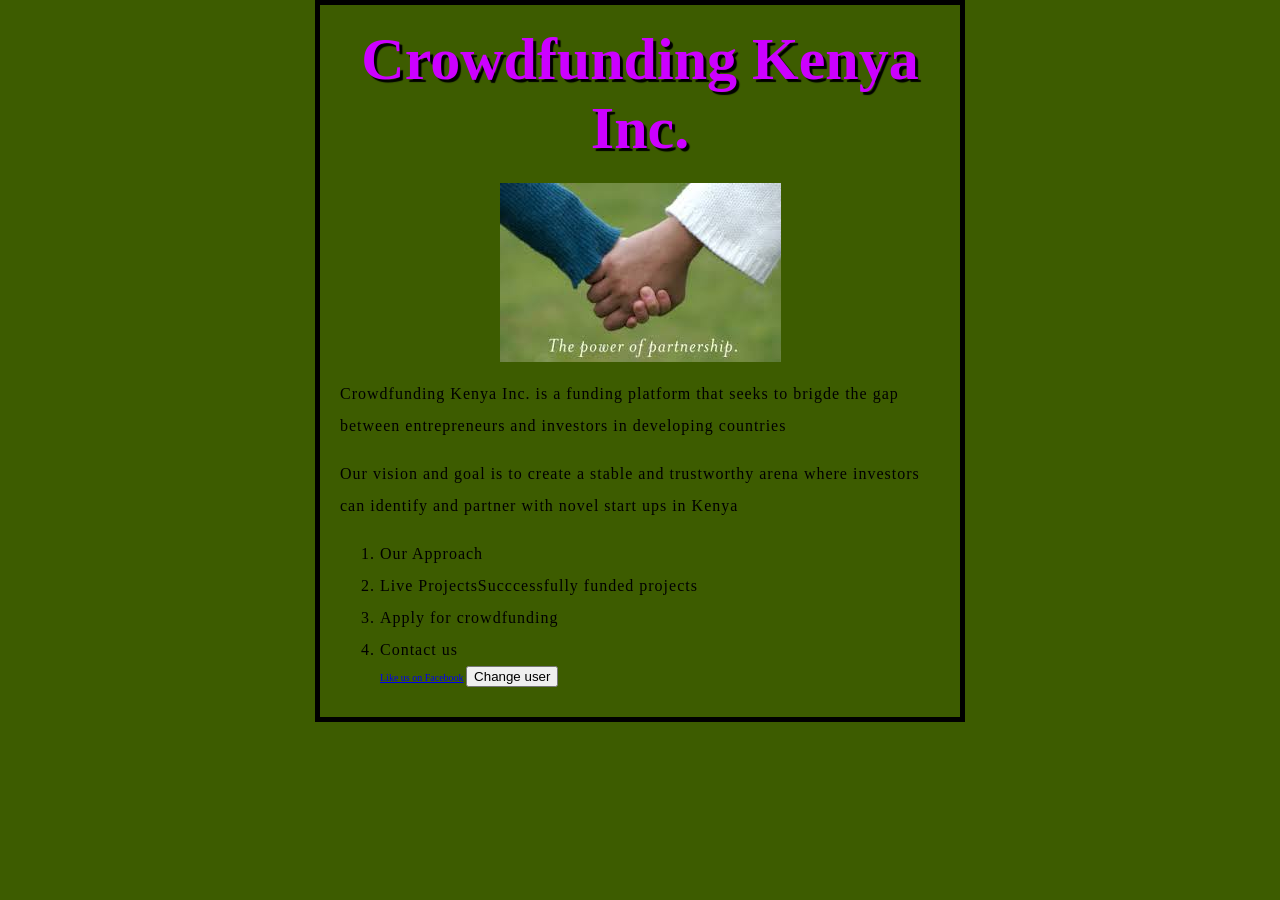
==== index.html @ b6a8b896 "Test github hosting" ====
<!DOCTYPE html>
<html>
	<head>
		<meta charset="utf-8">
		<title>My test page</title>
		<link href="styles/crowdfunding.css" rel="stylesheet" type="text/css">
		<link href='http://fonts.googleapis.com/css?family=Source+Sans+Pro:600' rel='stylesheet' type='text/css'>
	</head>
	<body>
		<h1>Crowdfunding Kenya Inc.</h1>
		<img src="images/Web front image.jpeg" alt="My test image">
		<p>Crowdfunding Kenya Inc. is a funding platform that seeks to brigde the gap between entrepreneurs and investors in developing countries</p>
		<p>Our vision and goal is to create a stable and trustworthy arena where investors can identify and partner with novel start ups in Kenya</p>
		<ol>
			<li>Our Approach</li>
			<li>Live Projects</li.
			<li>Succcessfully funded projects</li>
			<li>Apply for crowdfunding</li>
			<li>Contact us</li>
			
			<a href="https://www.facebook.com/cfundKenya">Like us on Facebook</a>
			
			<button>Change user</button>
			
			<script src="scripts/main.js"></script>
	</body>
</html>
---- styles/crowdfunding.css ----
html {
  font-size: 10px; /* px means 'pixels': the base font size is now 10 pixels high  */
  font-family: placeholder: this should be the rest of the output you got from Google fonts
  background-color: #CC00FF;
}

h1 {
  font-size: 60px;
  text-align: center;
  margin: 0;
  padding: 20px 0;
  color: #CC00FF;
  text-shadow: 3px 3px 1px black;
}

p, li {
  font-size: 16px;    
  line-height: 2;
  letter-spacing: 1px;
}

body {
  width: 600px;
  margin: 0 auto;
  background-color: #3D5C00;
  padding: 0 20px 20px 20px;
  border: 5px solid black;
}

img {
  display: block;
  margin: 0 auto;
}
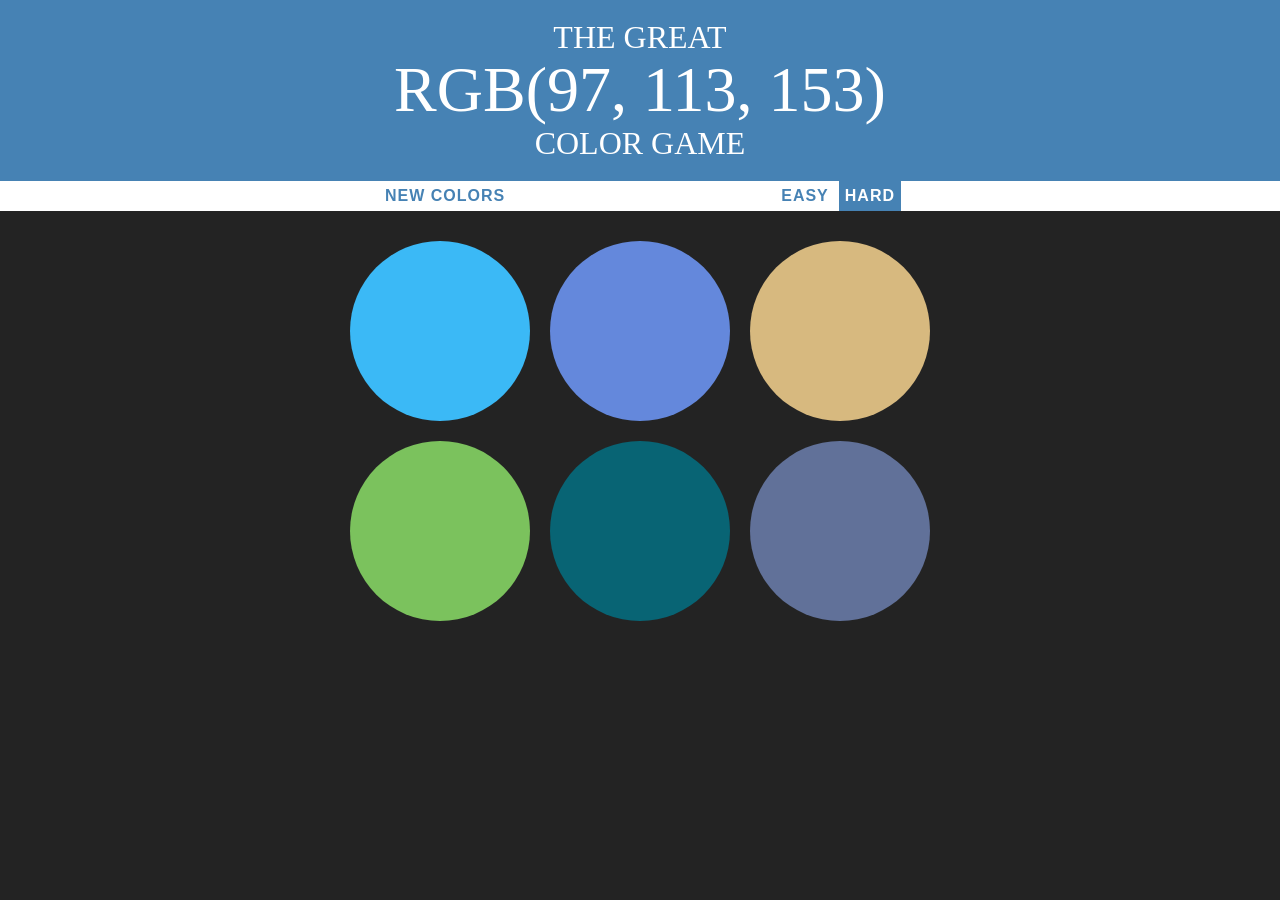
==== commit 3d850fb2: "Color coding game demo" ====
--- a/index.html
+++ b/index.html
@@ -1,27 +1,30 @@
 <!DOCTYPE html>
 <html>
-	<head>
-		<meta charset="utf-8">
-		<title>My test page</title>
-		<link href="styles/crowdfunding.css" rel="stylesheet" type="text/css">
-		<link href='http://fonts.googleapis.com/css?family=Source+Sans+Pro:600' rel='stylesheet' type='text/css'>
-	</head>
-	<body>
-		<h1>Crowdfunding Kenya Inc.</h1>
-		<img src="images/Web front image.jpeg" alt="My test image">
-		<p>Crowdfunding Kenya Inc. is a funding platform that seeks to brigde the gap between entrepreneurs and investors in developing countries</p>
-		<p>Our vision and goal is to create a stable and trustworthy arena where investors can identify and partner with novel start ups in Kenya</p>
-		<ol>
-			<li>Our Approach</li>
-			<li>Live Projects</li.
-			<li>Succcessfully funded projects</li>
-			<li>Apply for crowdfunding</li>
-			<li>Contact us</li>
-			
-			<a href="https://www.facebook.com/cfundKenya">Like us on Facebook</a>
-			
-			<button>Change user</button>
-			
-			<script src="scripts/main.js"></script>
-	</body>
+    <head>
+        <title>Color Game</title>
+        <link rel="stylesheet" type="text/css" href="color.css">
+    </head>
+    <body>
+        <h1>The Great
+            <br>
+            <span id="colorDisplay">RGB</span> 
+            <br>
+            Color Game
+        </h1>
+        <div id="stripe">
+            <button id="reset">New Colors</button>
+            <span id="message"></span>
+            <button class="mode">Easy</button>
+            <button class = "mode Selected">Hard</button>
+        </div>
+        <div id="container">
+            <div class="square"></div>
+            <div class="square"></div>
+            <div class="square"></div>
+            <div class="square"></div>
+            <div class="square"></div>
+            <div class="square"></div>
+        </div>
+        <script type="text/javascript" src="color.js"></script>
+    </body>
 </html>
--- a/color.css
+++ b/color.css
@@ -0,0 +1,77 @@
+body {
+    background-color: #232323; 
+    margin: 0;
+    font-family: "Montserrat", "Avenir"    
+}
+
+h1 {
+    color: white;
+    line-height: 1.1;
+    font-weight: normal;
+    text-transform: uppercase;
+    text-align: center;
+    background-color: steelblue;
+    margin: 0;
+    padding : 20px 0;
+}
+
+#container {
+    margin: 20px auto;
+    max-width: 600px;
+}
+.square {
+    width: 30%;
+    background: purple;
+    padding-bottom: 30%;
+    float: left;
+    margin: 1.66%;
+    border-radius: 50%;
+    transition: background 0.6s;
+    -webkit-transition: background 0.6s;
+    -moz-transition: background 0.6s;
+}
+
+/* span {
+    color: white;
+} */
+
+#colorDisplay {
+    font-size: 200%;
+}
+
+#stripe{
+    background-color: white;
+    height: 30px;
+    text-align: center;
+    color: black;
+}
+
+.Selected {
+    color:white;
+    background-color: steelblue;
+}
+
+button {
+    border: none;
+    background: none;
+    text-transform: uppercase;
+    height: 100%;
+    font-weight: 700;
+    color: steelblue;
+    letter-spacing: 1px;
+    font-size:inherit;
+    transition: all 0.3s;
+    -webkit-transition: background 0.6s;
+    -moz-transition: background 0.6s;
+    outline: none;
+}
+
+button:hover {
+    color:white;
+    background-color: steelblue;
+}
+
+#message {
+    display: inline-block;
+    width: 20%;
+}
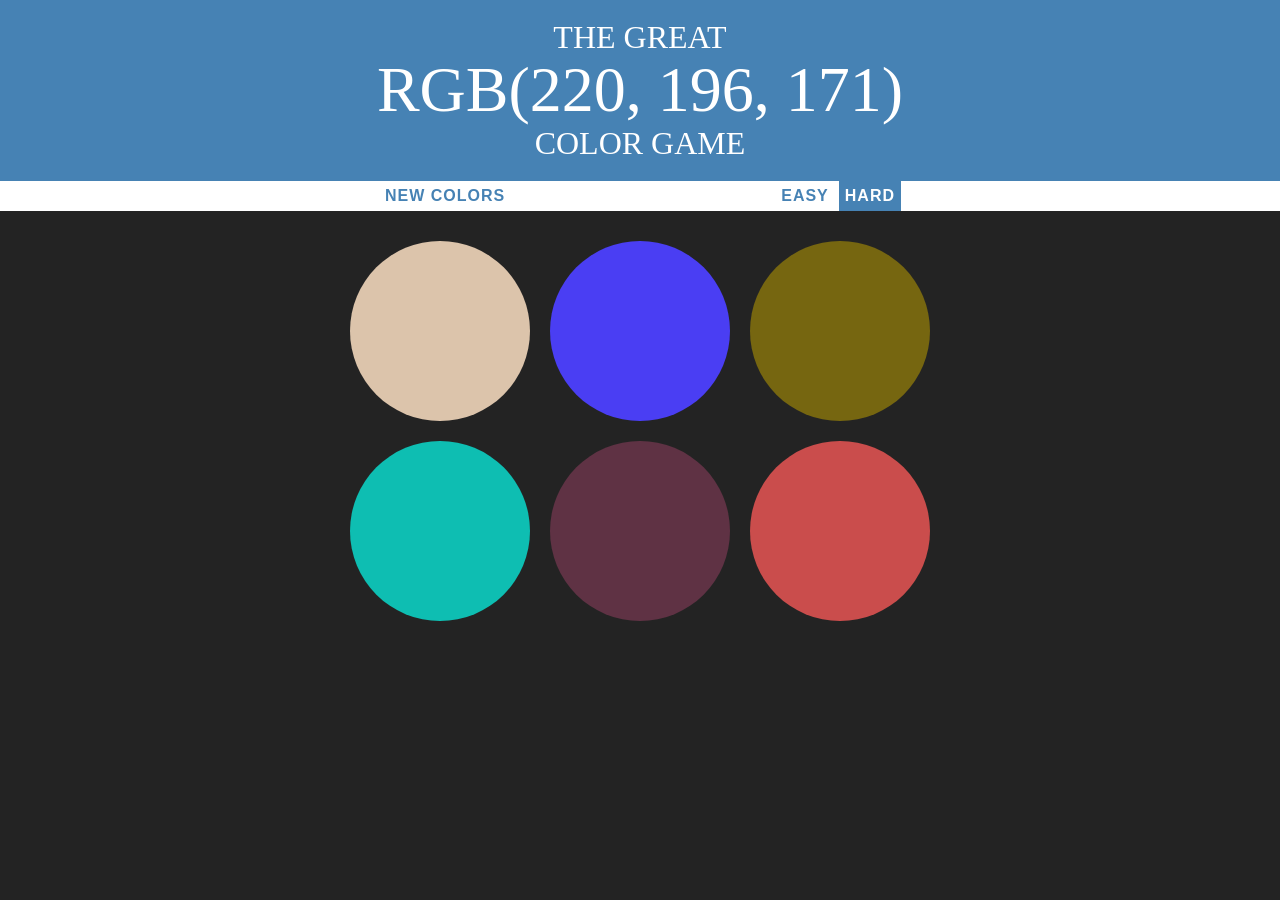
==== commit 6c41e8ca: "Change in resource files locations" ====
--- a/index.html
+++ b/index.html
@@ -2,7 +2,7 @@
 <html>
     <head>
         <title>Color Game</title>
-        <link rel="stylesheet" type="text/css" href="color.css">
+        <link rel="stylesheet" type="text/css" href="./Resources/color.css">
     </head>
     <body>
         <h1>The Great
@@ -25,6 +25,6 @@
             <div class="square"></div>
             <div class="square"></div>
         </div>
-        <script type="text/javascript" src="color.js"></script>
+        <script type="text/javascript" src="./Resources/color.js"></script>
     </body>
 </html>
--- a/Resources/color.css
+++ b/Resources/color.css
@@ -0,0 +1,77 @@
+body {
+    background-color: #232323; 
+    margin: 0;
+    font-family: "Montserrat", "Avenir"    
+}
+
+h1 {
+    color: white;
+    line-height: 1.1;
+    font-weight: normal;
+    text-transform: uppercase;
+    text-align: center;
+    background-color: steelblue;
+    margin: 0;
+    padding : 20px 0;
+}
+
+#container {
+    margin: 20px auto;
+    max-width: 600px;
+}
+.square {
+    width: 30%;
+    background: purple;
+    padding-bottom: 30%;
+    float: left;
+    margin: 1.66%;
+    border-radius: 50%;
+    transition: background 0.6s;
+    -webkit-transition: background 0.6s;
+    -moz-transition: background 0.6s;
+}
+
+/* span {
+    color: white;
+} */
+
+#colorDisplay {
+    font-size: 200%;
+}
+
+#stripe{
+    background-color: white;
+    height: 30px;
+    text-align: center;
+    color: black;
+}
+
+.Selected {
+    color:white;
+    background-color: steelblue;
+}
+
+button {
+    border: none;
+    background: none;
+    text-transform: uppercase;
+    height: 100%;
+    font-weight: 700;
+    color: steelblue;
+    letter-spacing: 1px;
+    font-size:inherit;
+    transition: all 0.3s;
+    -webkit-transition: background 0.6s;
+    -moz-transition: background 0.6s;
+    outline: none;
+}
+
+button:hover {
+    color:white;
+    background-color: steelblue;
+}
+
+#message {
+    display: inline-block;
+    width: 20%;
+}
